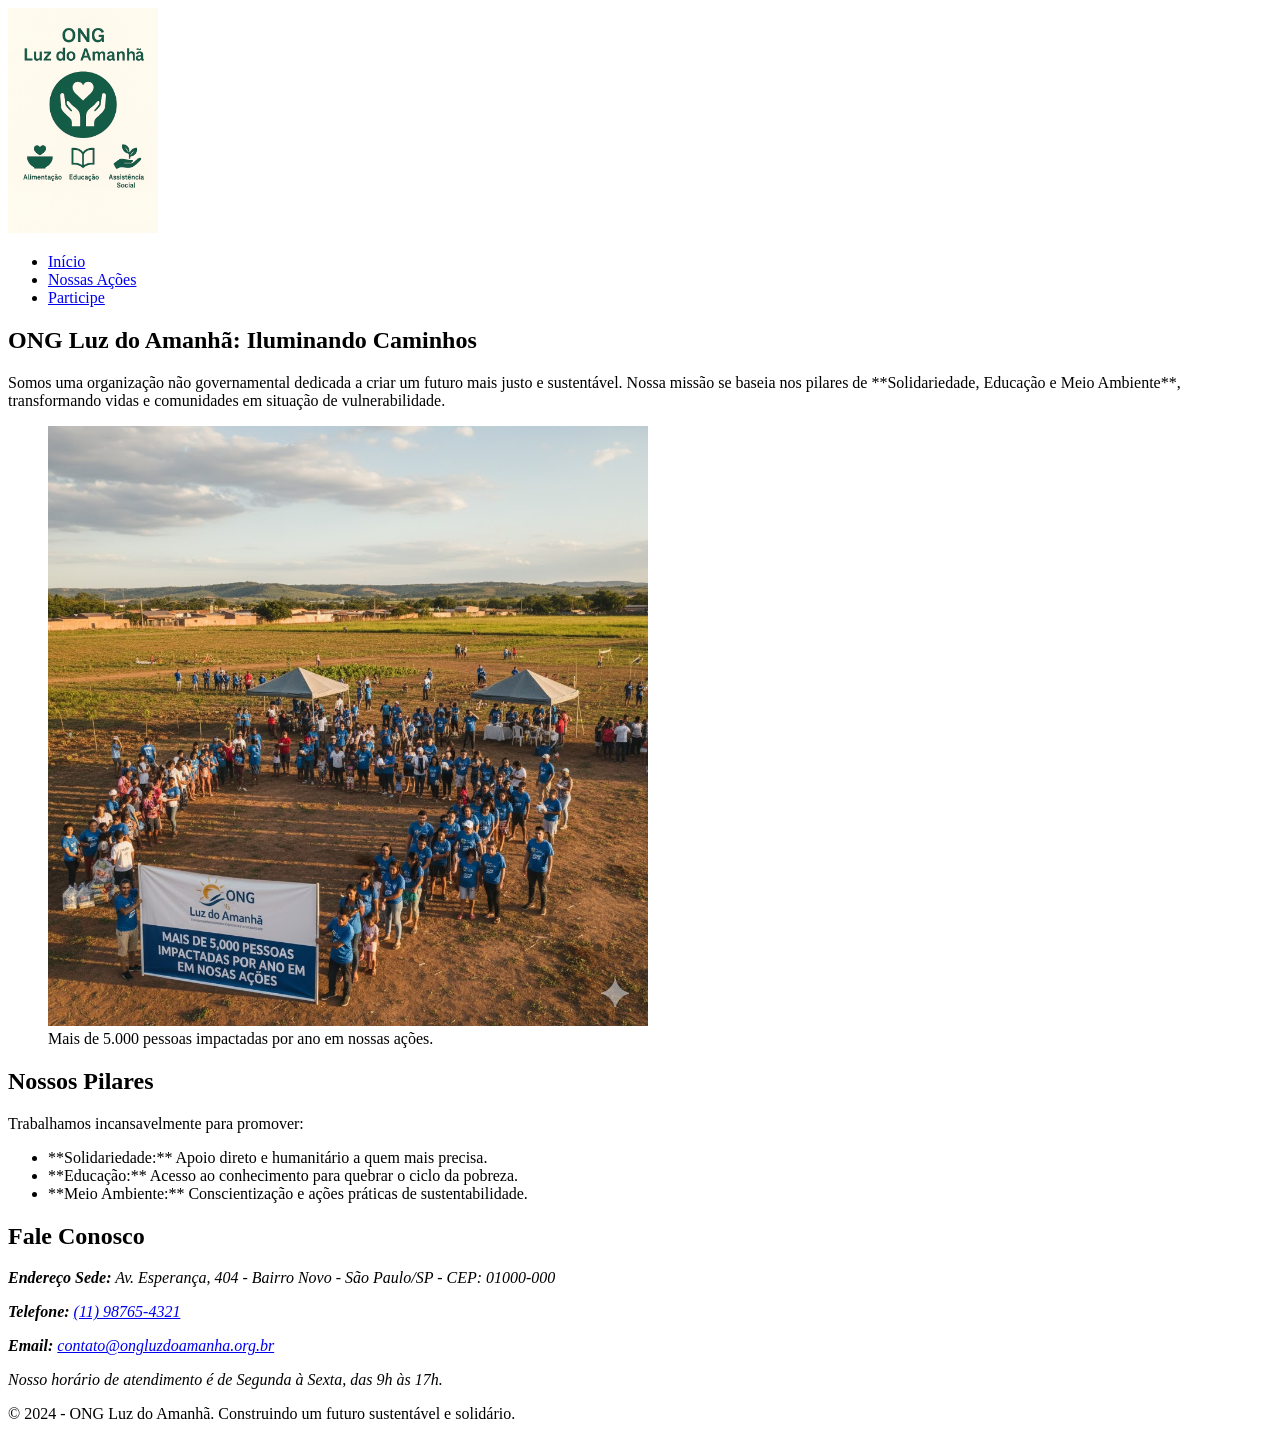
==== index.html @ 2f21a946 "Primeiro commit" ====
<!DOCTYPE html>
<html lang="pt-BR">
<head>
    <meta charset="UTF-8">
    <meta name="viewport" content="width=device-width, initial-scale=1.0">
    <title>Início - ONG Luz do Amanhã</title>
    <link rel="shortcut icon" href="assets/img/favicon-16x16.png" type="image/x-icon">
</head>
<body>
    <header>
        <img src="assets/img/logo.png" alt="Logotipo da ONG Luz do Amanhã" width="150">
        <nav>
            <ul>
                <li><a href="index.html">Início</a></li>
                <li><a href="projetos.html">Nossas Ações</a></li>
                <li><a href="cadastro.html">Participe</a></li>
            </ul>
        </nav>
    </header>

    <main>
        <section id="sobre-organizacao">
            <h1>ONG Luz do Amanhã: Iluminando Caminhos</h1>
            <p>Somos uma organização não governamental dedicada a criar um futuro mais justo e sustentável. Nossa missão se baseia nos pilares de **Solidariedade, Educação e Meio Ambiente**, transformando vidas e comunidades em situação de vulnerabilidade.</p>
            
            <figure>
                <img src="assets/img/acao-luz.jpg" alt="Foto de uma ação social da ONG em campo" width="600">
                <figcaption>Mais de 5.000 pessoas impactadas por ano em nossas ações.</figcaption>
            </figure>
            
            <h2>Nossos Pilares</h2>
            <p>Trabalhamos incansavelmente para promover:</p>
            <ul>
                <li>**Solidariedade:** Apoio direto e humanitário a quem mais precisa.</li>
                <li>**Educação:** Acesso ao conhecimento para quebrar o ciclo da pobreza.</li>
                <li>**Meio Ambiente:** Conscientização e ações práticas de sustentabilidade.</li>
            </ul>
        </section>

        <section id="contato">
            <h2>Fale Conosco</h2>
            <address>
                <p><strong>Endereço Sede:</strong> Av. Esperança, 404 - Bairro Novo - São Paulo/SP - CEP: 01000-000</p>
                <p><strong>Telefone:</strong> <a href="tel:+5511987654321">(11) 98765-4321</a></p>
                <p><strong>Email:</strong> <a href="mailto:contato@ongluzdoamanha.org.br">contato@ongluzdoamanha.org.br</a></p>
                <p><em>Nosso horário de atendimento é de Segunda à Sexta, das 9h às 17h.</em></p>
            </address>
        </section>
    </main>

    <footer>
        <p>&copy; 2024 - ONG Luz do Amanhã. Construindo um futuro sustentável e solidário.</p>
    </footer>
</body>
</html>
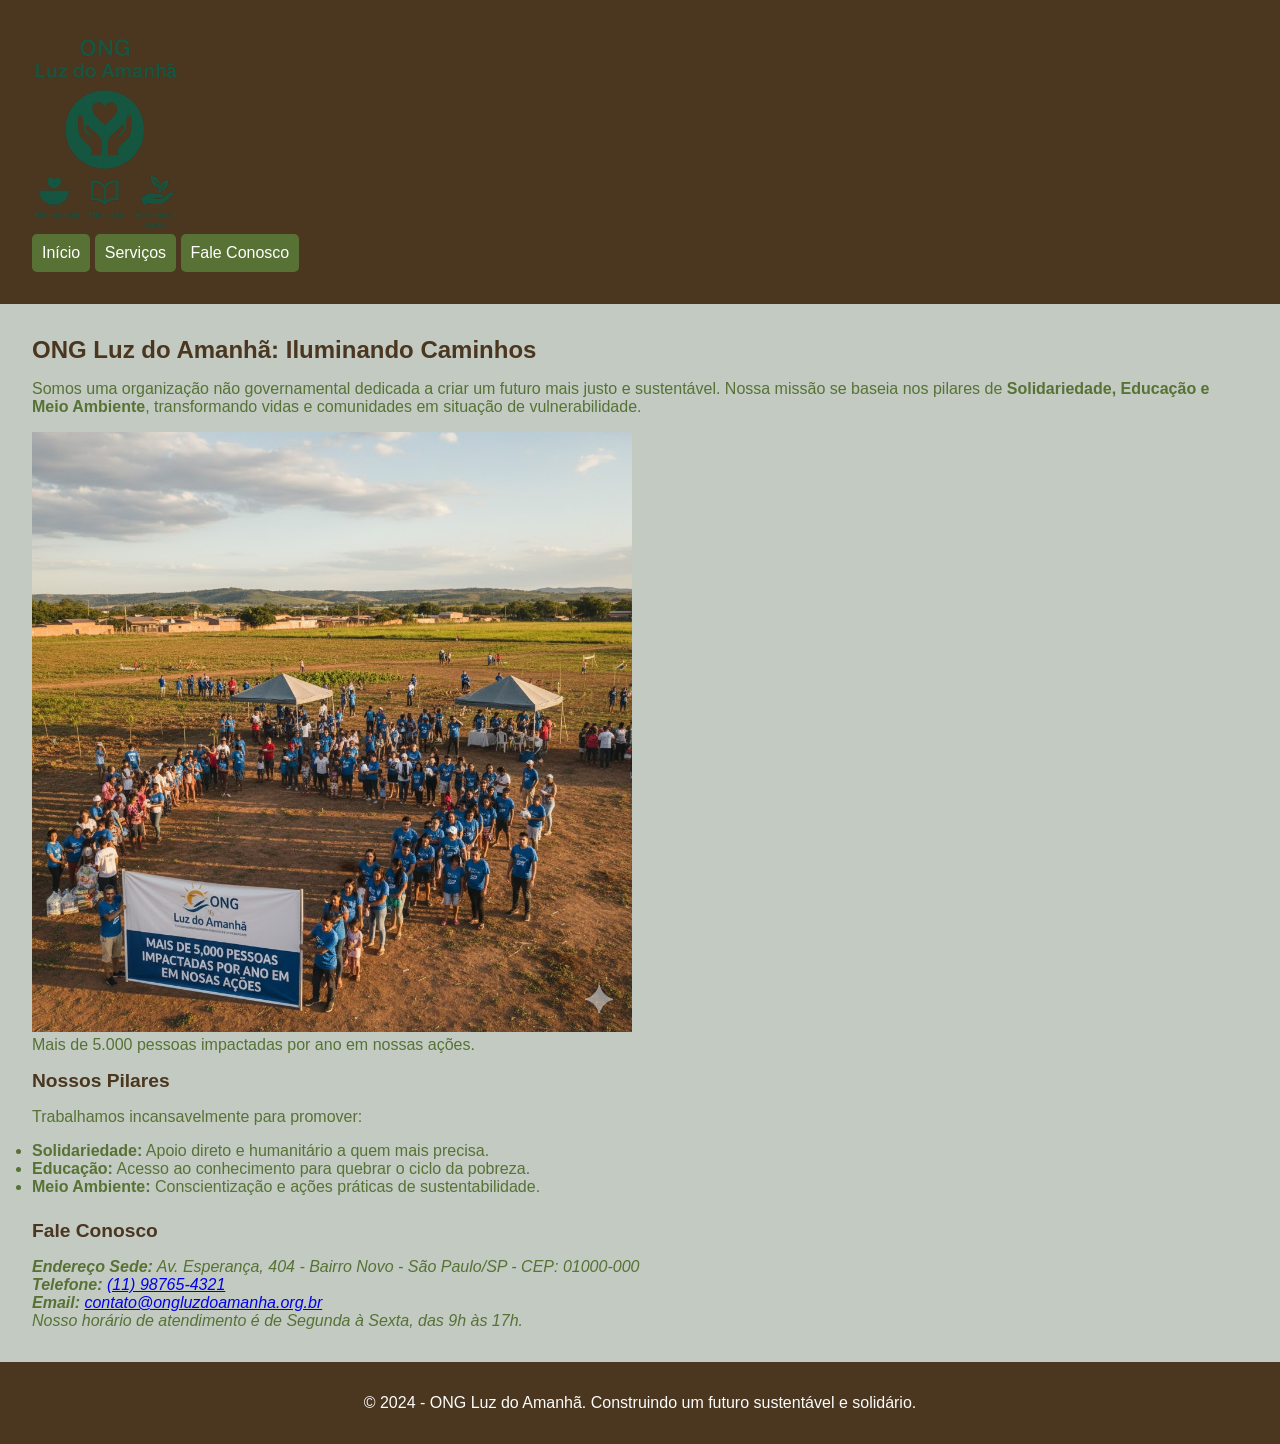
==== commit eee9a3c0: "CSS-Atividade_II" ====
--- a/index.html
+++ b/index.html
@@ -4,16 +4,27 @@
     <meta charset="UTF-8">
     <meta name="viewport" content="width=device-width, initial-scale=1.0">
     <title>Início - ONG Luz do Amanhã</title>
+    <link rel="stylesheet" href="assets/css/style.css">
+
     <link rel="shortcut icon" href="assets/img/favicon-16x16.png" type="image/x-icon">
 </head>
 <body>
     <header>
         <img src="assets/img/logo.png" alt="Logotipo da ONG Luz do Amanhã" width="150">
+        
+        
         <nav>
             <ul>
                 <li><a href="index.html">Início</a></li>
-                <li><a href="projetos.html">Nossas Ações</a></li>
-                <li><a href="cadastro.html">Participe</a></li>
+
+                <li class="dropdown"><a href="">Serviços</a>
+                    <div class="dropdown-menu">
+                     <a href="projetos.html">Nossas Ações</a>
+                     <a href="cadastro.html">Participe</a>
+                     <a href="contato.html">Fale Conosco</a>
+                    </div>
+                </li>
+                <li><a href="contato.html">Fale Conosco</a></li>
             </ul>
         </nav>
     </header>
@@ -21,7 +32,7 @@
     <main>
         <section id="sobre-organizacao">
             <h1>ONG Luz do Amanhã: Iluminando Caminhos</h1>
-            <p>Somos uma organização não governamental dedicada a criar um futuro mais justo e sustentável. Nossa missão se baseia nos pilares de **Solidariedade, Educação e Meio Ambiente**, transformando vidas e comunidades em situação de vulnerabilidade.</p>
+        <p>Somos uma organização não governamental dedicada a criar um futuro mais justo e sustentável. Nossa missão se baseia nos pilares de <strong>Solidariedade, Educação e Meio Ambiente</strong>, transformando vidas e comunidades em situação de vulnerabilidade.</p>
             
             <figure>
                 <img src="assets/img/acao-luz.jpg" alt="Foto de uma ação social da ONG em campo" width="600">
@@ -31,9 +42,9 @@
             <h2>Nossos Pilares</h2>
             <p>Trabalhamos incansavelmente para promover:</p>
             <ul>
-                <li>**Solidariedade:** Apoio direto e humanitário a quem mais precisa.</li>
-                <li>**Educação:** Acesso ao conhecimento para quebrar o ciclo da pobreza.</li>
-                <li>**Meio Ambiente:** Conscientização e ações práticas de sustentabilidade.</li>
+                <li><strong>Solidariedade:</strong> Apoio direto e humanitário a quem mais precisa.</li>
+                <li><strong>Educação:</strong> Acesso ao conhecimento para quebrar o ciclo da pobreza.</li>
+                <li><strong>Meio Ambiente:</strong> Conscientização e ações práticas de sustentabilidade.</li>
             </ul>
         </section>
 
@@ -49,7 +60,7 @@
     </main>
 
     <footer>
-        <p>&copy; 2024 - ONG Luz do Amanhã. Construindo um futuro sustentável e solidário.</p>
+        <p class="paragrafo-footer">&copy; 2024 - ONG Luz do Amanhã. Construindo um futuro sustentável e solidário.</p>
     </footer>
 </body>
 </html>
--- a/assets/css/style.css
+++ b/assets/css/style.css
@@ -0,0 +1,119 @@
+*{
+    margin: 0;
+    padding: 0;
+    box-sizing: border-box;
+}
+
+body{
+    background-color:#c2cac2;
+    color: rgb(87, 114, 52);
+    font-family: 'Franklin Gothic Medium', 'Arial Narrow', Arial, sans-serif;
+    font-weight: 400;
+}
+
+header{
+
+    padding: 2rem;
+    background-color: rgb(75, 54, 31);
+
+}   
+main{
+    padding: 2rem;
+    display: flex;
+    flex-direction: column;
+    gap: 1.5rem;
+}
+section{
+    display: flex;
+    flex-direction: column;
+    gap: 1rem;
+
+}
+
+h1{
+    color:rgb(75, 54, 31);
+}
+
+h2{
+    color:rgb(75, 54, 31);
+    font-size: 1.2rem;
+}
+
+legend{
+    color: rgb(75, 54, 31);
+    font-size: 1.5rem;
+}
+
+input[type="text"] {
+    width: 20%;
+    border: 2px solid rgb(87, 114, 52);
+    outline: none;
+    border-radius: 5px;
+
+}
+input[type="email"]{    
+    width: 20%;
+    border: 2px solid rgb(87, 114, 52);
+    outline: none;
+    border-radius: 5px;
+}
+input [type="tel"]{    
+    width: 20%;
+    border: 2px solid rgb(87, 114, 52);
+    outline: none;
+    border-radius: 5px;
+    
+}
+input [type="date"]{ 
+    width: 20%;
+    border: 2px solid rgb(87, 114, 52);
+    outline: none;
+    border-radius: 5px;}   
+button{
+    background-color: rgb(87, 114, 52);
+    border: none;
+    padding: 0.8rem;
+    color: rgb(75, 54, 31);
+    border-radius: 10px;
+    cursor: pointer;
+}
+
+footer{
+    background-color: rgb(75, 54, 31);
+    padding:  2rem;
+    text-align: center;
+}
+.paragrafo-footer{
+    color: rgb(252, 252, 252);
+}
+nav li{
+    display: inline-block;
+}
+
+nav li a{
+    display: inline-block;
+    color: white;
+    background-color: rgb(87, 114, 52);
+    border-radius: 5px;
+    text-decoration: none;
+    padding: 10px;
+}
+
+nav li a:hover {
+    background-color: red;
+}
+
+.dropdown-menu{
+    position: absolute;
+    box-shadow: black;
+    display: none;
+}
+
+.dropdown-menu a{  
+    display: block;
+    color: rgb(255, 254, 254);
+
+}
+.dropdown:hover .dropdown-menu{
+    display: block;
+}
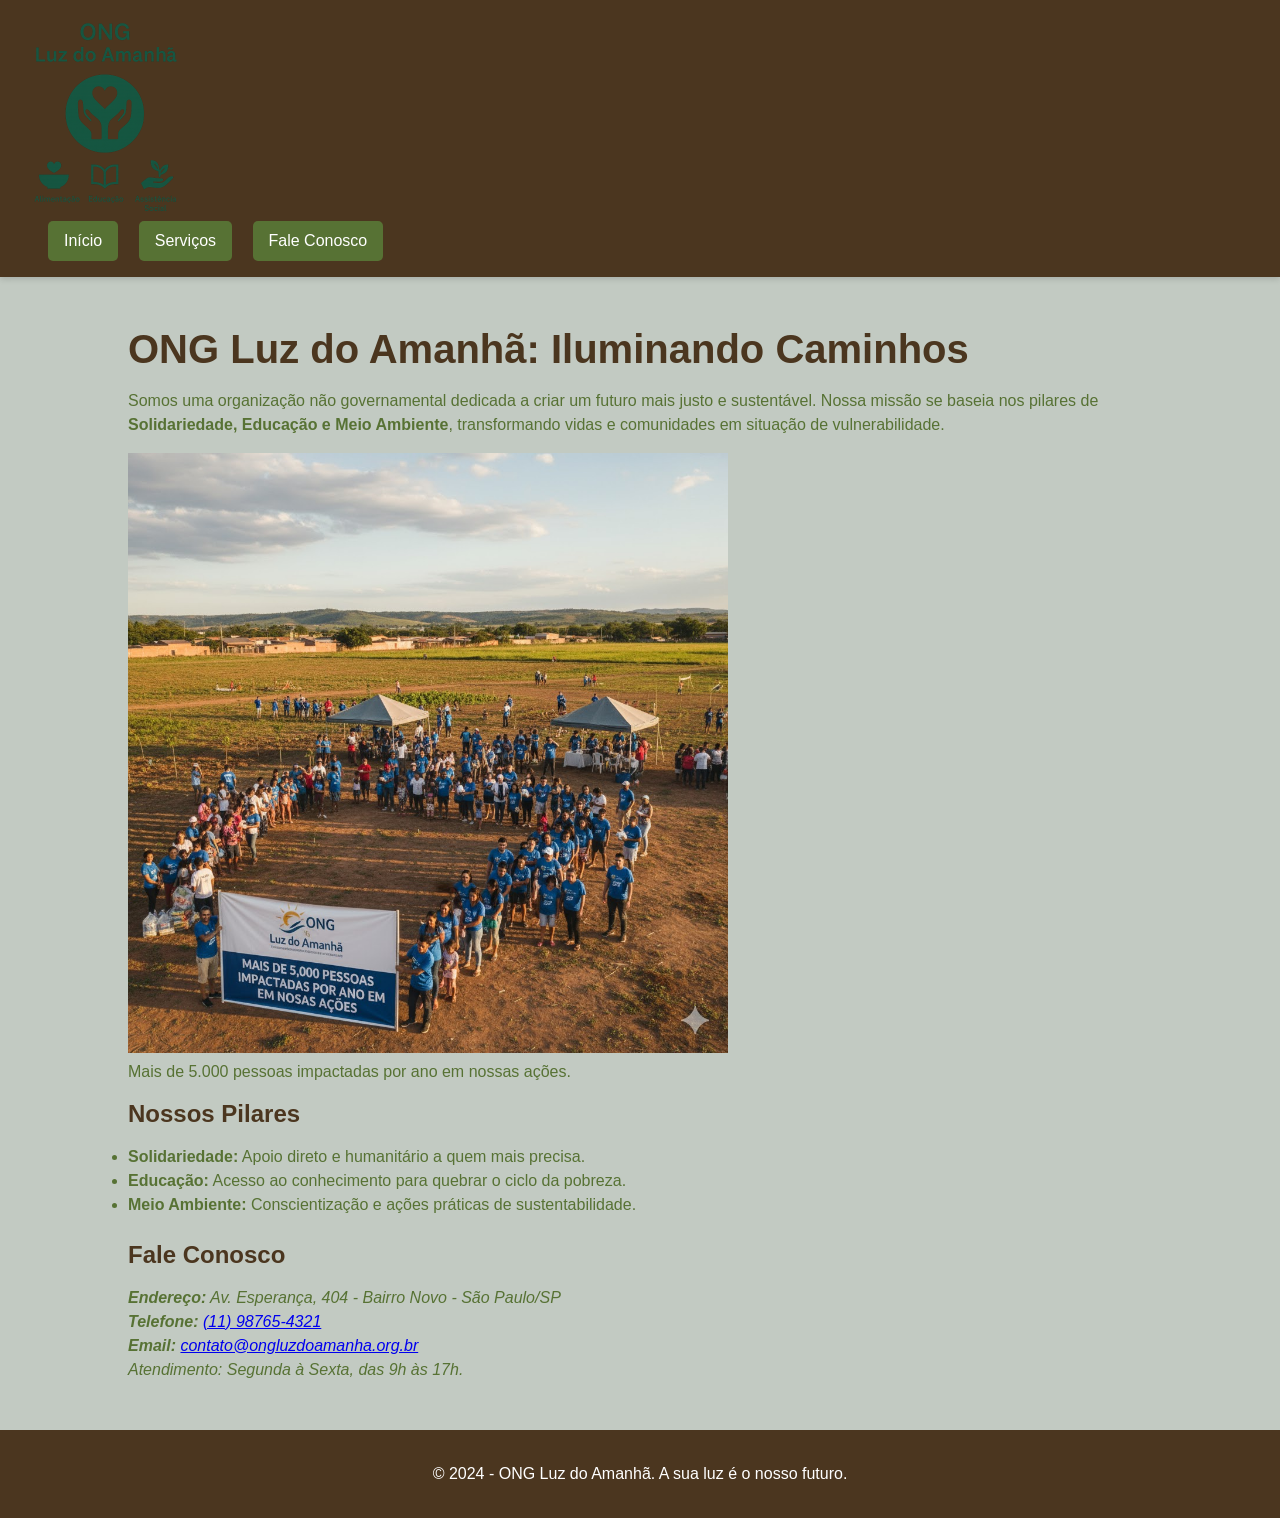
==== commit b199f39d: "Terceiro-commit" ====
--- a/index.html
+++ b/index.html
@@ -3,64 +3,37 @@
 <head>
     <meta charset="UTF-8">
     <meta name="viewport" content="width=device-width, initial-scale=1.0">
-    <title>Início - ONG Luz do Amanhã</title>
+    <title>ONG Luz do Amanhã </title>
+    <link rel="shortcut icon" href="assets/img/favicon-16x16.png" type="image/x-icon">
     <link rel="stylesheet" href="assets/css/style.css">
-
-    <link rel="shortcut icon" href="assets/img/favicon-16x16.png" type="image/x-icon">
 </head>
 <body>
     <header>
         <img src="assets/img/logo.png" alt="Logotipo da ONG Luz do Amanhã" width="150">
-        
-        
         <nav>
             <ul>
-                <li><a href="index.html">Início</a></li>
+                <li><a href="#" data-target="home">Início</a></li>
 
-                <li class="dropdown"><a href="">Serviços</a>
+                <li class="dropdown"><a href="#" data-target="projetos">Serviços</a>
                     <div class="dropdown-menu">
-                     <a href="projetos.html">Nossas Ações</a>
-                     <a href="cadastro.html">Participe</a>
-                     <a href="contato.html">Fale Conosco</a>
+                       <a href="#" data-target="projetos">Nossas Ações</a>
+                       <a href="#" data-target="cadastro">Participe</a>
+                       <a href="#" data-target="contato">Fale Conosco</a>
                     </div>
                 </li>
-                <li><a href="contato.html">Fale Conosco</a></li>
+                <li><a href="#" data-target="contato">Fale Conosco</a></li>
+                
             </ul>
         </nav>
     </header>
 
-    <main>
-        <section id="sobre-organizacao">
-            <h1>ONG Luz do Amanhã: Iluminando Caminhos</h1>
-        <p>Somos uma organização não governamental dedicada a criar um futuro mais justo e sustentável. Nossa missão se baseia nos pilares de <strong>Solidariedade, Educação e Meio Ambiente</strong>, transformando vidas e comunidades em situação de vulnerabilidade.</p>
-            
-            <figure>
-                <img src="assets/img/acao-luz.jpg" alt="Foto de uma ação social da ONG em campo" width="600">
-                <figcaption>Mais de 5.000 pessoas impactadas por ano em nossas ações.</figcaption>
-            </figure>
-            
-            <h2>Nossos Pilares</h2>
-            <p>Trabalhamos incansavelmente para promover:</p>
-            <ul>
-                <li><strong>Solidariedade:</strong> Apoio direto e humanitário a quem mais precisa.</li>
-                <li><strong>Educação:</strong> Acesso ao conhecimento para quebrar o ciclo da pobreza.</li>
-                <li><strong>Meio Ambiente:</strong> Conscientização e ações práticas de sustentabilidade.</li>
-            </ul>
-        </section>
-
-        <section id="contato">
-            <h2>Fale Conosco</h2>
-            <address>
-                <p><strong>Endereço Sede:</strong> Av. Esperança, 404 - Bairro Novo - São Paulo/SP - CEP: 01000-000</p>
-                <p><strong>Telefone:</strong> <a href="tel:+5511987654321">(11) 98765-4321</a></p>
-                <p><strong>Email:</strong> <a href="mailto:contato@ongluzdoamanha.org.br">contato@ongluzdoamanha.org.br</a></p>
-                <p><em>Nosso horário de atendimento é de Segunda à Sexta, das 9h às 17h.</em></p>
-            </address>
-        </section>
-    </main>
+    <main id="app-container">
+        </main>
 
     <footer>
-        <p class="paragrafo-footer">&copy; 2024 - ONG Luz do Amanhã. Construindo um futuro sustentável e solidário.</p>
+        <p class="paragrafo-footer">&copy; 2024 - ONG Luz do Amanhã. A sua luz é o nosso futuro.</p>
     </footer>
+
+    <script src="assets/js/main.js"></script> 
 </body>
 </html>
--- a/assets/css/style.css
+++ b/assets/css/style.css
@@ -1,119 +1,359 @@
-*{
+:root {
+    --color-primary: rgb(87, 114, 52);
+    --color-secondary: rgb(75, 54, 31);
+    --color-text-base: var(--color-primary);
+    --color-text-on-dark: #fff;
+    --color-light-neutral: #c2cac2;
+    --color-dark-neutral: #333;
+    --color-border: #ccc;
+    --color-success: #4caf50;
+    --color-error: #f44336;
+    --color-warning: #ff9800;
+    --spacing-xxs: 4px;
+    --spacing-xs: 8px;
+    --spacing-sm: 16px;
+    --spacing-md: 24px;
+    --spacing-lg: 32px;
+    --spacing-xl: 48px;
+    --spacing-xxl: 64px;
+    --font-size-base: 1rem;
+    --font-size-sm: 0.875rem;
+    --font-size-h5: 1.1rem;
+    --font-size-h4: 1.2rem;
+    --font-size-h3: 1.5rem;
+    --font-size-h2: 2rem;
+    --font-size-h1: 2.5rem;
+    --border-radius-base: 5px;
+    --transition-base: 0.3s ease;
+}
+
+* {
     margin: 0;
     padding: 0;
     box-sizing: border-box;
 }
 
-body{
-    background-color:#c2cac2;
-    color: rgb(87, 114, 52);
+body {
+    background-color: var(--color-light-neutral);
+    color: var(--color-text-base);
     font-family: 'Franklin Gothic Medium', 'Arial Narrow', Arial, sans-serif;
     font-weight: 400;
-}
-
-header{
-
-    padding: 2rem;
-    background-color: rgb(75, 54, 31);
-
-}   
-main{
-    padding: 2rem;
+    font-size: var(--font-size-base);
+    display: grid;
+    grid-template-areas: "header" "main" "footer";
+    grid-template-rows: auto 1fr auto;
+    min-height: 100vh;
+    line-height: 1.5;
+}
+
+/* HEADER */
+header {
+    grid-area: header;
+    padding: var(--spacing-sm) var(--spacing-lg);
+    background-color: var(--color-secondary);
+    box-shadow: 0 2px 6px rgba(0, 0, 0, 0.15);
+}
+
+/* MAIN */
+main {
+    grid-area: main;
+    padding: var(--spacing-lg);
     display: flex;
     flex-direction: column;
-    gap: 1.5rem;
-}
-section{
+    gap: var(--spacing-md);
+    animation: fadeIn 0.5s ease;
+}
+
+/* SECTIONS */
+section {
     display: flex;
     flex-direction: column;
-    gap: 1rem;
-
-}
-
-h1{
-    color:rgb(75, 54, 31);
-}
-
-h2{
-    color:rgb(75, 54, 31);
-    font-size: 1.2rem;
-}
-
-legend{
-    color: rgb(75, 54, 31);
-    font-size: 1.5rem;
-}
-
-input[type="text"] {
-    width: 20%;
-    border: 2px solid rgb(87, 114, 52);
-    outline: none;
-    border-radius: 5px;
-
-}
-input[type="email"]{    
-    width: 20%;
-    border: 2px solid rgb(87, 114, 52);
-    outline: none;
-    border-radius: 5px;
-}
-input [type="tel"]{    
-    width: 20%;
-    border: 2px solid rgb(87, 114, 52);
-    outline: none;
-    border-radius: 5px;
-    
-}
-input [type="date"]{ 
-    width: 20%;
-    border: 2px solid rgb(87, 114, 52);
-    outline: none;
-    border-radius: 5px;}   
-button{
-    background-color: rgb(87, 114, 52);
+    gap: var(--spacing-sm);
+}
+
+/* TITLES */
+h1, h2, legend {
+    color: var(--color-secondary);
+    line-height: 1.2;
+}
+h1 { font-size: var(--font-size-h1); font-weight: bold; }
+h2 { font-size: var(--font-size-h3); }
+legend { font-size: var(--font-size-h4); font-weight: 600; }
+
+/* FOOTER */
+footer {
+    grid-area: footer;
+    background-color: var(--color-secondary);
+    padding: var(--spacing-lg);
+    text-align: center;
+}
+.paragrafo-footer {
+    color: var(--color-text-on-dark);
+}
+
+/* GRID SYSTEM */
+.grid-container {
+    display: grid;
+    grid-template-columns: repeat(12, 1fr);
+    gap: var(--spacing-md);
+    width: 100%;
+}
+.col-1 { grid-column: span 1; }
+.col-2 { grid-column: span 2; }
+.col-3 { grid-column: span 3; }
+.col-4 { grid-column: span 4; }
+.col-5 { grid-column: span 5; }
+.col-6 { grid-column: span 6; }
+.col-7 { grid-column: span 7; }
+.col-8 { grid-column: span 8; }
+.col-9 { grid-column: span 9; }
+.col-10 { grid-column: span 10; }
+.col-11 { grid-column: span 11; }
+.col-12 { grid-column: span 12; }
+
+/* BUTTONS */
+button {
+    background-color: var(--color-primary);
     border: none;
-    padding: 0.8rem;
-    color: rgb(75, 54, 31);
-    border-radius: 10px;
+    padding: var(--spacing-sm) var(--spacing-md);
+    color: var(--color-text-on-dark);
+    border-radius: var(--border-radius-base);
     cursor: pointer;
-}
-
-footer{
-    background-color: rgb(75, 54, 31);
-    padding:  2rem;
-    text-align: center;
-}
-.paragrafo-footer{
-    color: rgb(252, 252, 252);
-}
-nav li{
+    transition: background-color var(--transition-base), transform 0.1s;
+    font-size: var(--font-size-base);
+}
+button:hover {
+    background-color: rgba(87, 114, 52, 0.85);
+}
+button:focus {
+    outline: 2px solid var(--color-secondary);
+    outline-offset: 2px;
+}
+button:active {
+    transform: scale(0.98);
+}
+button:disabled {
+    opacity: 0.6;
+    cursor: not-allowed;
+    background-color: var(--color-dark-neutral);
+}
+
+/* INPUTS */
+input[type="text"],
+input[type="email"],
+input[type="tel"],
+input[type="date"] {
+    width: 100%;
+    padding: var(--spacing-xs);
+    border: 1px solid var(--color-border);
+    border-radius: var(--border-radius-base);
+    transition: border-color var(--transition-base), box-shadow var(--transition-base);
+}
+input:focus {
+    border-color: var(--color-primary);
+    box-shadow: 0 0 0 1px var(--color-primary);
+}
+input:invalid:not(:focus):not(:placeholder-shown) {
+    border-color: var(--color-error);
+    box-shadow: 0 0 0 1px var(--color-error);
+}
+
+/* CARDS */
+.card {
+    background-color: #fff;
+    border-radius: var(--border-radius-base);
+    box-shadow: 0 2px 6px rgba(0, 0, 0, 0.15);
+    padding: var(--spacing-md);
+    display: flex;
+    flex-direction: column;
+    gap: var(--spacing-sm);
+    height: 100%;
+    transition: transform 0.2s ease, box-shadow 0.2s ease;
+}
+.card:hover {
+    transform: translateY(-3px);
+    box-shadow: 0 4px 10px rgba(0, 0, 0, 0.2);
+}
+
+/* BADGES */
+.badge {
     display: inline-block;
-}
-
-nav li a{
+    padding: var(--spacing-xxs) var(--spacing-xs);
+    border-radius: 50em;
+    font-size: var(--font-size-sm);
+    font-weight: bold;
+    text-transform: uppercase;
+    background-color: var(--color-dark-neutral);
+    color: var(--color-text-on-dark);
+}
+
+/* ALERTS */
+.alert {
+    padding: var(--spacing-sm);
+    border-radius: var(--border-radius-base);
+    border: 1px solid transparent;
+    font-size: var(--font-size-base);
+}
+.alert.success {
+    background-color: rgba(76, 175, 80, 0.1);
+    color: rgba(76, 175, 80, 0.8);
+    border-color: var(--color-success);
+}
+.alert.error {
+    background-color: rgba(244, 67, 54, 0.1);
+    color: rgba(244, 67, 54, 0.8);
+    border-color: var(--color-error);
+}
+
+/* MENU */
+.menu-desktop { display: block; }
+.menu-mobile-toggle { display: none; }
+
+nav ul {
+    list-style: none;
+    padding: 0;
+    margin: 0;
+}
+nav li {
     display: inline-block;
-    color: white;
-    background-color: rgb(87, 114, 52);
-    border-radius: 5px;
+    position: relative;
+    margin-left: var(--spacing-sm);
+}
+nav li a {
+    display: inline-block;
+    color: var(--color-text-on-dark);
+    background-color: var(--color-primary);
+    border-radius: var(--border-radius-base);
     text-decoration: none;
-    padding: 10px;
-}
-
+    padding: var(--spacing-xs) var(--spacing-sm);
+    transition: background-color var(--transition-base);
+}
 nav li a:hover {
-    background-color: red;
-}
-
-.dropdown-menu{
+    background-color: var(--color-error);
+}
+
+/* DROPDOWN */
+.dropdown-menu {
     position: absolute;
-    box-shadow: black;
+    top: 100%;
+    left: 0;
+    z-index: 10;
+    box-shadow: 0 4px 6px rgba(0, 0, 0, 0.2);
+    background-color: var(--color-secondary);
     display: none;
-}
-
-.dropdown-menu a{  
+    min-width: 180px;
+    border-radius: 0 0 var(--border-radius-base) var(--border-radius-base);
+    overflow: hidden;
+    animation: fadeIn 0.2s ease;
+}
+.dropdown-menu a {
     display: block;
-    color: rgb(255, 254, 254);
-
-}
-.dropdown:hover .dropdown-menu{
+    color: var(--color-text-on-dark);
+    padding: var(--spacing-xs) var(--spacing-sm);
+}
+.dropdown-menu a:hover {
+    background-color: rgba(255, 255, 255, 0.1);
+}
+.dropdown:hover .dropdown-menu {
     display: block;
 }
+
+/* MODAL */
+.modal {
+    position: fixed;
+    top: 0; left: 0;
+    width: 100%; height: 100%;
+    display: none;
+    justify-content: center;
+    align-items: center;
+    background-color: rgba(0,0,0,0.4);
+    z-index: 999;
+}
+.modal.active { display: flex; }
+.modal-content {
+    background: #fff;
+    border-radius: var(--border-radius-base);
+    padding: var(--spacing-lg);
+    max-width: 400px;
+    box-shadow: 0 4px 8px rgba(0,0,0,0.2);
+    animation: slideUp 0.3s ease;
+}
+
+/* TOAST */
+.toast {
+    position: fixed;
+    bottom: var(--spacing-md);
+    right: var(--spacing-md);
+    background-color: var(--color-secondary);
+    color: var(--color-text-on-dark);
+    padding: var(--spacing-sm) var(--spacing-md);
+    border-radius: var(--border-radius-base);
+    box-shadow: 0 4px 6px rgba(0,0,0,0.2);
+    opacity: 0;
+    transform: translateY(20px);
+    transition: opacity var(--transition-base), transform var(--transition-base);
+}
+.toast.show {
+    opacity: 1;
+    transform: translateY(0);
+}
+
+/* ERRO DE VALIDAÇÃO */
+.error-message {
+    color: var(--color-error);
+    font-size: var(--font-size-sm);
+    margin-top: var(--spacing-xxs);
+    padding: var(--spacing-xxs) 0;
+    display: block;
+}
+input.is-invalid, select.is-invalid {
+    border-color: var(--color-error) !important;
+    box-shadow: 0 0 0 1px var(--color-error);
+}
+
+/* RESPONSIVIDADE */
+@media (max-width: 767px) {
+    .menu-desktop { display: none; }
+    header {
+        display: flex;
+        justify-content: space-between;
+        align-items: center;
+    }
+    .menu-mobile-toggle {
+        display: block;
+        padding: var(--spacing-xs);
+        background-color: var(--color-primary);
+        color: var(--color-text-on-dark);
+        border-radius: var(--border-radius-base);
+    }
+    .grid-container {
+        gap: var(--spacing-sm);
+    }
+    .grid-container [class*="col-"] {
+        grid-column: span 12;
+    }
+}
+@media (min-width: 576px) {
+    .grid-container [class*="col-"] { grid-column: span 6; }
+}
+@media (min-width: 768px) {
+    .menu-desktop { display: block; }
+    .menu-mobile-toggle { display: none; }
+    .grid-container [class*="col-"] { grid-column: span 4; }
+}
+@media (min-width: 992px) {
+    .grid-container [class*="col-"] { grid-column: span auto; }
+}
+@media (min-width: 1200px) {
+    main { padding: var(--spacing-xl) 10%; }
+}
+
+/* ANIMAÇÕES */
+@keyframes fadeIn {
+    from { opacity: 0; transform: translateY(10px); }
+    to { opacity: 1; transform: translateY(0); }
+}
+@keyframes slideUp {
+    from { opacity: 0; transform: translateY(40px); }
+    to { opacity: 1; transform: translateY(0); }
+}
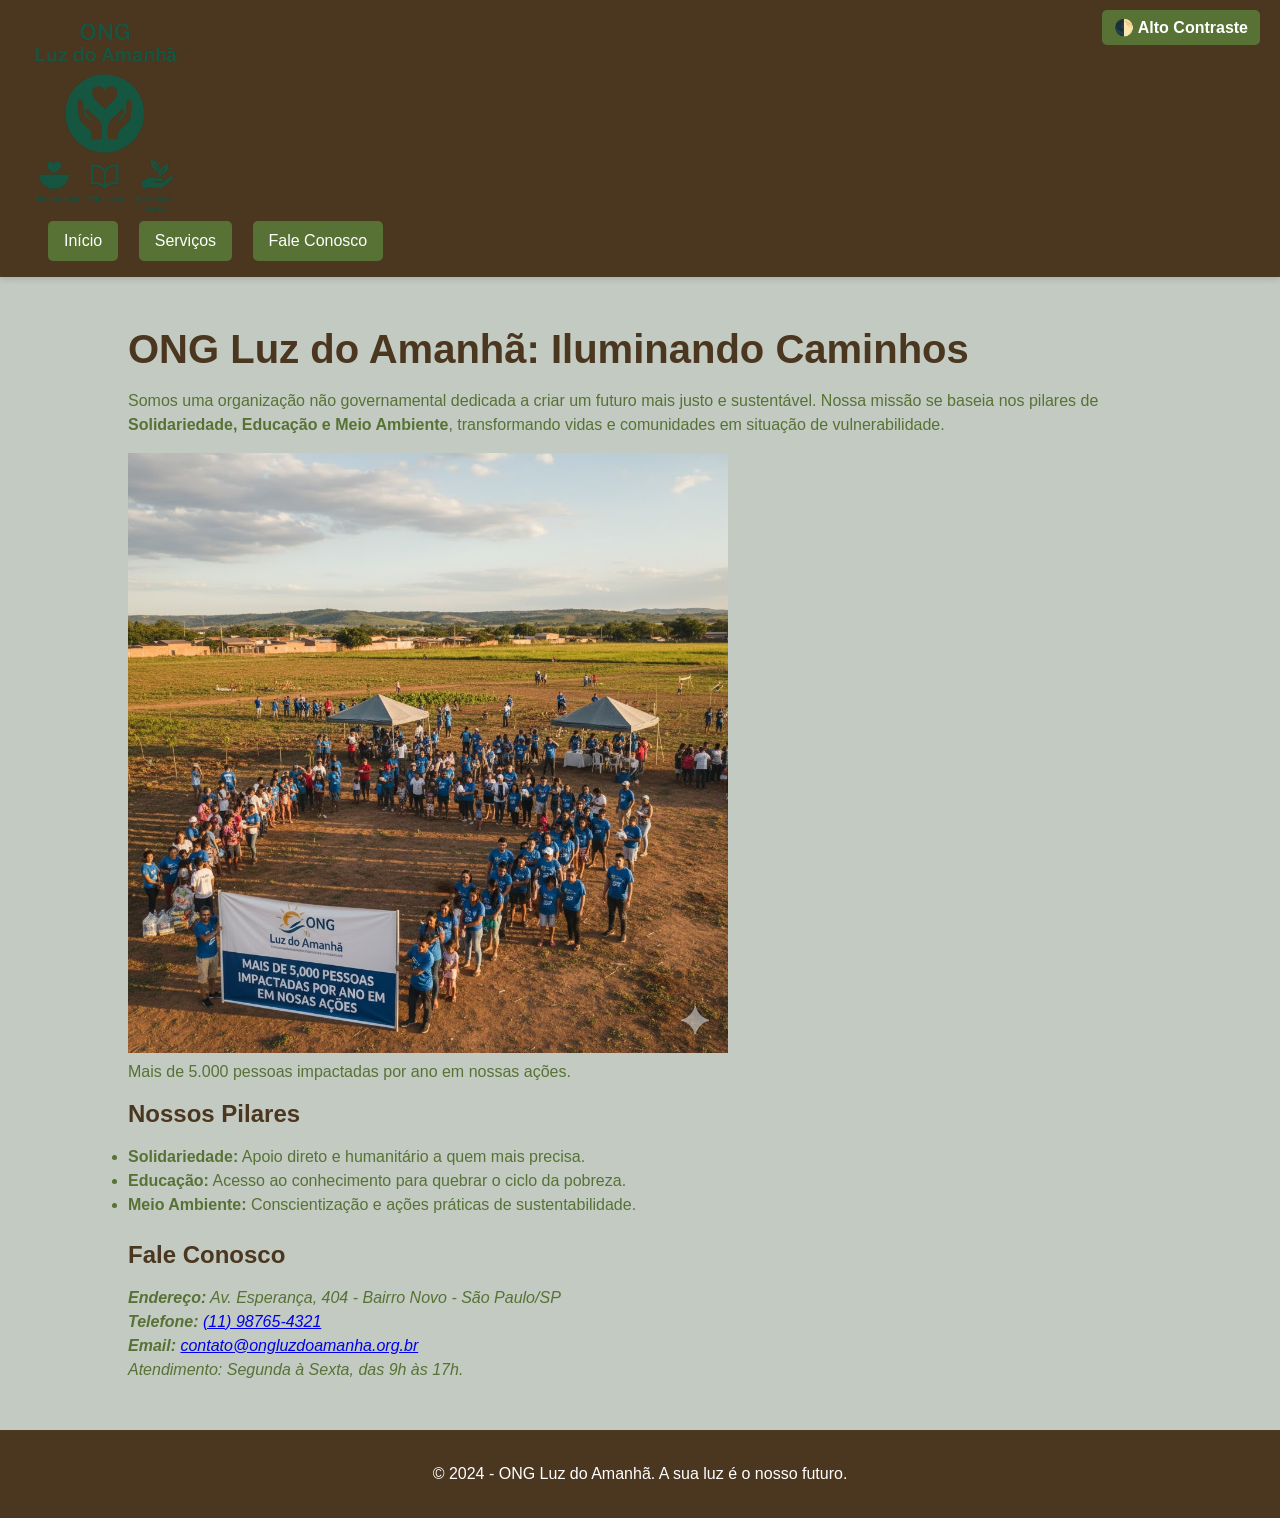
==== commit 433465f1: "Entrega-final" ====
--- a/index.html
+++ b/index.html
@@ -9,6 +9,9 @@
 </head>
 <body>
     <header>
+        <button id="toggle-contrast" aria-label="Ativar ou desativar modo de alto contraste">
+    🌓 Alto Contraste
+        </button>
         <img src="assets/img/logo.png" alt="Logotipo da ONG Luz do Amanhã" width="150">
         <nav>
             <ul>
@@ -16,9 +19,9 @@
 
                 <li class="dropdown"><a href="#" data-target="projetos">Serviços</a>
                     <div class="dropdown-menu">
-                       <a href="#" data-target="projetos">Nossas Ações</a>
-                       <a href="#" data-target="cadastro">Participe</a>
-                       <a href="#" data-target="contato">Fale Conosco</a>
+                        <a href="#" data-target="home" aria-expanded="true">Home</a>
+                        <a href="#" data-target="projetos" aria-expanded="false">Projetos</a>
+                        <a href="#" data-target="contato" aria-expanded="false">Contato</a>
                     </div>
                 </li>
                 <li><a href="#" data-target="contato">Fale Conosco</a></li>
--- a/assets/css/style.css
+++ b/assets/css/style.css
@@ -1,359 +1 @@
-:root {
-    --color-primary: rgb(87, 114, 52);
-    --color-secondary: rgb(75, 54, 31);
-    --color-text-base: var(--color-primary);
-    --color-text-on-dark: #fff;
-    --color-light-neutral: #c2cac2;
-    --color-dark-neutral: #333;
-    --color-border: #ccc;
-    --color-success: #4caf50;
-    --color-error: #f44336;
-    --color-warning: #ff9800;
-    --spacing-xxs: 4px;
-    --spacing-xs: 8px;
-    --spacing-sm: 16px;
-    --spacing-md: 24px;
-    --spacing-lg: 32px;
-    --spacing-xl: 48px;
-    --spacing-xxl: 64px;
-    --font-size-base: 1rem;
-    --font-size-sm: 0.875rem;
-    --font-size-h5: 1.1rem;
-    --font-size-h4: 1.2rem;
-    --font-size-h3: 1.5rem;
-    --font-size-h2: 2rem;
-    --font-size-h1: 2.5rem;
-    --border-radius-base: 5px;
-    --transition-base: 0.3s ease;
-}
-
-* {
-    margin: 0;
-    padding: 0;
-    box-sizing: border-box;
-}
-
-body {
-    background-color: var(--color-light-neutral);
-    color: var(--color-text-base);
-    font-family: 'Franklin Gothic Medium', 'Arial Narrow', Arial, sans-serif;
-    font-weight: 400;
-    font-size: var(--font-size-base);
-    display: grid;
-    grid-template-areas: "header" "main" "footer";
-    grid-template-rows: auto 1fr auto;
-    min-height: 100vh;
-    line-height: 1.5;
-}
-
-/* HEADER */
-header {
-    grid-area: header;
-    padding: var(--spacing-sm) var(--spacing-lg);
-    background-color: var(--color-secondary);
-    box-shadow: 0 2px 6px rgba(0, 0, 0, 0.15);
-}
-
-/* MAIN */
-main {
-    grid-area: main;
-    padding: var(--spacing-lg);
-    display: flex;
-    flex-direction: column;
-    gap: var(--spacing-md);
-    animation: fadeIn 0.5s ease;
-}
-
-/* SECTIONS */
-section {
-    display: flex;
-    flex-direction: column;
-    gap: var(--spacing-sm);
-}
-
-/* TITLES */
-h1, h2, legend {
-    color: var(--color-secondary);
-    line-height: 1.2;
-}
-h1 { font-size: var(--font-size-h1); font-weight: bold; }
-h2 { font-size: var(--font-size-h3); }
-legend { font-size: var(--font-size-h4); font-weight: 600; }
-
-/* FOOTER */
-footer {
-    grid-area: footer;
-    background-color: var(--color-secondary);
-    padding: var(--spacing-lg);
-    text-align: center;
-}
-.paragrafo-footer {
-    color: var(--color-text-on-dark);
-}
-
-/* GRID SYSTEM */
-.grid-container {
-    display: grid;
-    grid-template-columns: repeat(12, 1fr);
-    gap: var(--spacing-md);
-    width: 100%;
-}
-.col-1 { grid-column: span 1; }
-.col-2 { grid-column: span 2; }
-.col-3 { grid-column: span 3; }
-.col-4 { grid-column: span 4; }
-.col-5 { grid-column: span 5; }
-.col-6 { grid-column: span 6; }
-.col-7 { grid-column: span 7; }
-.col-8 { grid-column: span 8; }
-.col-9 { grid-column: span 9; }
-.col-10 { grid-column: span 10; }
-.col-11 { grid-column: span 11; }
-.col-12 { grid-column: span 12; }
-
-/* BUTTONS */
-button {
-    background-color: var(--color-primary);
-    border: none;
-    padding: var(--spacing-sm) var(--spacing-md);
-    color: var(--color-text-on-dark);
-    border-radius: var(--border-radius-base);
-    cursor: pointer;
-    transition: background-color var(--transition-base), transform 0.1s;
-    font-size: var(--font-size-base);
-}
-button:hover {
-    background-color: rgba(87, 114, 52, 0.85);
-}
-button:focus {
-    outline: 2px solid var(--color-secondary);
-    outline-offset: 2px;
-}
-button:active {
-    transform: scale(0.98);
-}
-button:disabled {
-    opacity: 0.6;
-    cursor: not-allowed;
-    background-color: var(--color-dark-neutral);
-}
-
-/* INPUTS */
-input[type="text"],
-input[type="email"],
-input[type="tel"],
-input[type="date"] {
-    width: 100%;
-    padding: var(--spacing-xs);
-    border: 1px solid var(--color-border);
-    border-radius: var(--border-radius-base);
-    transition: border-color var(--transition-base), box-shadow var(--transition-base);
-}
-input:focus {
-    border-color: var(--color-primary);
-    box-shadow: 0 0 0 1px var(--color-primary);
-}
-input:invalid:not(:focus):not(:placeholder-shown) {
-    border-color: var(--color-error);
-    box-shadow: 0 0 0 1px var(--color-error);
-}
-
-/* CARDS */
-.card {
-    background-color: #fff;
-    border-radius: var(--border-radius-base);
-    box-shadow: 0 2px 6px rgba(0, 0, 0, 0.15);
-    padding: var(--spacing-md);
-    display: flex;
-    flex-direction: column;
-    gap: var(--spacing-sm);
-    height: 100%;
-    transition: transform 0.2s ease, box-shadow 0.2s ease;
-}
-.card:hover {
-    transform: translateY(-3px);
-    box-shadow: 0 4px 10px rgba(0, 0, 0, 0.2);
-}
-
-/* BADGES */
-.badge {
-    display: inline-block;
-    padding: var(--spacing-xxs) var(--spacing-xs);
-    border-radius: 50em;
-    font-size: var(--font-size-sm);
-    font-weight: bold;
-    text-transform: uppercase;
-    background-color: var(--color-dark-neutral);
-    color: var(--color-text-on-dark);
-}
-
-/* ALERTS */
-.alert {
-    padding: var(--spacing-sm);
-    border-radius: var(--border-radius-base);
-    border: 1px solid transparent;
-    font-size: var(--font-size-base);
-}
-.alert.success {
-    background-color: rgba(76, 175, 80, 0.1);
-    color: rgba(76, 175, 80, 0.8);
-    border-color: var(--color-success);
-}
-.alert.error {
-    background-color: rgba(244, 67, 54, 0.1);
-    color: rgba(244, 67, 54, 0.8);
-    border-color: var(--color-error);
-}
-
-/* MENU */
-.menu-desktop { display: block; }
-.menu-mobile-toggle { display: none; }
-
-nav ul {
-    list-style: none;
-    padding: 0;
-    margin: 0;
-}
-nav li {
-    display: inline-block;
-    position: relative;
-    margin-left: var(--spacing-sm);
-}
-nav li a {
-    display: inline-block;
-    color: var(--color-text-on-dark);
-    background-color: var(--color-primary);
-    border-radius: var(--border-radius-base);
-    text-decoration: none;
-    padding: var(--spacing-xs) var(--spacing-sm);
-    transition: background-color var(--transition-base);
-}
-nav li a:hover {
-    background-color: var(--color-error);
-}
-
-/* DROPDOWN */
-.dropdown-menu {
-    position: absolute;
-    top: 100%;
-    left: 0;
-    z-index: 10;
-    box-shadow: 0 4px 6px rgba(0, 0, 0, 0.2);
-    background-color: var(--color-secondary);
-    display: none;
-    min-width: 180px;
-    border-radius: 0 0 var(--border-radius-base) var(--border-radius-base);
-    overflow: hidden;
-    animation: fadeIn 0.2s ease;
-}
-.dropdown-menu a {
-    display: block;
-    color: var(--color-text-on-dark);
-    padding: var(--spacing-xs) var(--spacing-sm);
-}
-.dropdown-menu a:hover {
-    background-color: rgba(255, 255, 255, 0.1);
-}
-.dropdown:hover .dropdown-menu {
-    display: block;
-}
-
-/* MODAL */
-.modal {
-    position: fixed;
-    top: 0; left: 0;
-    width: 100%; height: 100%;
-    display: none;
-    justify-content: center;
-    align-items: center;
-    background-color: rgba(0,0,0,0.4);
-    z-index: 999;
-}
-.modal.active { display: flex; }
-.modal-content {
-    background: #fff;
-    border-radius: var(--border-radius-base);
-    padding: var(--spacing-lg);
-    max-width: 400px;
-    box-shadow: 0 4px 8px rgba(0,0,0,0.2);
-    animation: slideUp 0.3s ease;
-}
-
-/* TOAST */
-.toast {
-    position: fixed;
-    bottom: var(--spacing-md);
-    right: var(--spacing-md);
-    background-color: var(--color-secondary);
-    color: var(--color-text-on-dark);
-    padding: var(--spacing-sm) var(--spacing-md);
-    border-radius: var(--border-radius-base);
-    box-shadow: 0 4px 6px rgba(0,0,0,0.2);
-    opacity: 0;
-    transform: translateY(20px);
-    transition: opacity var(--transition-base), transform var(--transition-base);
-}
-.toast.show {
-    opacity: 1;
-    transform: translateY(0);
-}
-
-/* ERRO DE VALIDAÇÃO */
-.error-message {
-    color: var(--color-error);
-    font-size: var(--font-size-sm);
-    margin-top: var(--spacing-xxs);
-    padding: var(--spacing-xxs) 0;
-    display: block;
-}
-input.is-invalid, select.is-invalid {
-    border-color: var(--color-error) !important;
-    box-shadow: 0 0 0 1px var(--color-error);
-}
-
-/* RESPONSIVIDADE */
-@media (max-width: 767px) {
-    .menu-desktop { display: none; }
-    header {
-        display: flex;
-        justify-content: space-between;
-        align-items: center;
-    }
-    .menu-mobile-toggle {
-        display: block;
-        padding: var(--spacing-xs);
-        background-color: var(--color-primary);
-        color: var(--color-text-on-dark);
-        border-radius: var(--border-radius-base);
-    }
-    .grid-container {
-        gap: var(--spacing-sm);
-    }
-    .grid-container [class*="col-"] {
-        grid-column: span 12;
-    }
-}
-@media (min-width: 576px) {
-    .grid-container [class*="col-"] { grid-column: span 6; }
-}
-@media (min-width: 768px) {
-    .menu-desktop { display: block; }
-    .menu-mobile-toggle { display: none; }
-    .grid-container [class*="col-"] { grid-column: span 4; }
-}
-@media (min-width: 992px) {
-    .grid-container [class*="col-"] { grid-column: span auto; }
-}
-@media (min-width: 1200px) {
-    main { padding: var(--spacing-xl) 10%; }
-}
-
-/* ANIMAÇÕES */
-@keyframes fadeIn {
-    from { opacity: 0; transform: translateY(10px); }
-    to { opacity: 1; transform: translateY(0); }
-}
-@keyframes slideUp {
-    from { opacity: 0; transform: translateY(40px); }
-    to { opacity: 1; transform: translateY(0); }
-}
+:root{--color-primary:rgb(87,114,52);--color-secondary:rgb(75,54,31);--color-text-base:var(--color-primary);--color-text-on-dark:#fff;--color-light-neutral:#c2cac2;--color-dark-neutral:#333;--color-border:#ccc;--color-success:#4caf50;--color-error:#f44336;--color-warning:#ff9800;--spacing-xxs:4px;--spacing-xs:8px;--spacing-sm:16px;--spacing-md:24px;--spacing-lg:32px;--spacing-xl:48px;--spacing-xxl:64px;--font-size-base:1rem;--font-size-sm:.875rem;--font-size-h5:1.1rem;--font-size-h4:1.2rem;--font-size-h3:1.5rem;--font-size-h2:2rem;--font-size-h1:2.5rem;--border-radius-base:5px;--transition-base:.3s ease}*{margin:0;padding:0;box-sizing:border-box}body{background-color:var(--color-light-neutral);color:var(--color-text-base);font-family:'Franklin Gothic Medium','Arial Narrow',Arial,sans-serif;font-weight:400;font-size:var(--font-size-base);display:grid;grid-template-areas:"header" "main" "footer";grid-template-rows:auto 1fr auto;min-height:100vh;line-height:1.5}header{grid-area:header;padding:var(--spacing-sm) var(--spacing-lg);background-color:var(--color-secondary);box-shadow:0 2px 6px rgba(0,0,0,.15);position:relative}main{grid-area:main;padding:var(--spacing-lg);display:flex;flex-direction:column;gap:var(--spacing-md);animation:fadeIn .5s ease}section{display:flex;flex-direction:column;gap:var(--spacing-sm)}h1,h2,legend{color:var(--color-secondary);line-height:1.2}h1{font-size:var(--font-size-h1);font-weight:bold}h2{font-size:var(--font-size-h3)}legend{font-size:var(--font-size-h4);font-weight:600}footer{grid-area:footer;background-color:var(--color-secondary);padding:var(--spacing-lg);text-align:center}.paragrafo-footer{color:var(--color-text-on-dark)}.grid-container{display:grid;grid-template-columns:repeat(12,1fr);gap:var(--spacing-md);width:100%}.col-1{grid-column:span 1}.col-2{grid-column:span 2}.col-3{grid-column:span 3}.col-4{grid-column:span 4}.col-5{grid-column:span 5}.col-6{grid-column:span 6}.col-7{grid-column:span 7}.col-8{grid-column:span 8}.col-9{grid-column:span 9}.col-10{grid-column:span 10}.col-11{grid-column:span 11}.col-12{grid-column:span 12}button{background-color:var(--color-primary);border:none;padding:var(--spacing-sm) var(--spacing-md);color:var(--color-text-on-dark);border-radius:var(--border-radius-base);cursor:pointer;transition:background-color var(--transition-base),transform .1s;font-size:var(--font-size-base)}button:hover{background-color:rgba(87,114,52,.85)}button:focus{outline:2px solid var(--color-secondary);outline-offset:2px}button:active{transform:scale(.98)}button:disabled{opacity:.6;cursor:not-allowed;background-color:var(--color-dark-neutral)}input[type=text],input[type=email],input[type=tel],input[type=date]{width:100%;padding:var(--spacing-xs);border:1px solid var(--color-border);border-radius:var(--border-radius-base);transition:border-color var(--transition-base),box-shadow var(--transition-base)}input:focus{border-color:var(--color-primary);box-shadow:0 0 0 1px var(--color-primary)}input:invalid:not(:focus):not(:placeholder-shown){border-color:var(--color-error);box-shadow:0 0 0 1px var(--color-error)}.card{background-color:#fff;border-radius:var(--border-radius-base);box-shadow:0 2px 6px rgba(0,0,0,.15);padding:var(--spacing-md);display:flex;flex-direction:column;gap:var(--spacing-sm);height:100%;transition:transform .2s ease,box-shadow .2s ease}.card:hover{transform:translateY(-3px);box-shadow:0 4px 10px rgba(0,0,0,.2)}.badge{display:inline-block;padding:var(--spacing-xxs) var(--spacing-xs);border-radius:50em;font-size:var(--font-size-sm);font-weight:bold;text-transform:uppercase;background-color:var(--color-dark-neutral);color:var(--color-text-on-dark)}.alert{padding:var(--spacing-sm);border-radius:var(--border-radius-base);border:1px solid transparent;font-size:var(--font-size-base)}.alert.success{background-color:rgba(76,175,80,.1);color:rgba(76,175,80,.8);border-color:var(--color-success)}.alert.error{background-color:rgba(244,67,54,.1);color:rgba(244,67,54,.8);border-color:var(--color-error)}nav ul{list-style:none;padding:0;margin:0}nav li{display:inline-block;position:relative;margin-left:var(--spacing-sm)}nav li a{display:inline-block;color:var(--color-text-on-dark);background-color:var(--color-primary);border-radius:var(--border-radius-base);text-decoration:none;padding:var(--spacing-xs) var(--spacing-sm);transition:background-color var(--transition-base)}nav li a:hover{background-color:var(--color-error)}.dropdown-menu{position:absolute;top:100%;left:0;z-index:10;box-shadow:0 4px 6px rgba(0,0,0,.2);background-color:var(--color-secondary);display:none;min-width:180px;border-radius:0 0 var(--border-radius-base) var(--border-radius-base);overflow:hidden;animation:fadeIn .2s ease}.dropdown-menu a{display:block;color:var(--color-text-on-dark);padding:var(--spacing-xs) var(--spacing-sm)}.dropdown-menu a:hover{background-color:rgba(255,255,255,.1)}.dropdown:focus-within .dropdown-menu,.dropdown:hover .dropdown-menu{display:block}.dropdown>a:focus{outline:2px solid var(--color-primary);outline-offset:2px}.dropdown-menu a:focus{background-color:rgba(255,255,255,.2);outline:none}.modal{position:fixed;top:0;left:0;width:100%;height:100%;display:none;justify-content:center;align-items:center;background-color:rgba(0,0,0,.4);z-index:999}.modal.active{display:flex}.modal-content{background:#fff;border-radius:var(--border-radius-base);padding:var(--spacing-lg);max-width:400px;box-shadow:0 4px 8px rgba(0,0,0,.2);animation:slideUp .3s ease}.toast{position:fixed;bottom:var(--spacing-md);right:var(--spacing-md);background-color:var(--color-secondary);color:var(--color-text-on-dark);padding:var(--spacing-sm) var(--spacing-md);border-radius:var(--border-radius-base);box-shadow:0 4px 6px rgba(0,0,0,.2);opacity:0;transform:translateY(20px);transition:opacity var(--transition-base),transform var(--transition-base)}.toast.show{opacity:1;transform:translateY(0)}.error-message{color:var(--color-error);font-size:var(--font-size-sm);margin-top:var(--spacing-xxs);padding:var(--spacing-xxs) 0;display:block}input.is-invalid,select.is-invalid{border-color:var(--color-error)!important;box-shadow:0 0 0 1px var(--color-error)}@media(max-width:767px){.menu-desktop{display:none}header{display:flex;justify-content:space-between;align-items:center}.menu-mobile-toggle{display:block;padding:var(--spacing-xs);background-color:var(--color-primary);color:var(--color-text-on-dark);border-radius:var(--border-radius-base)}.grid-container{gap:var(--spacing-sm)}.grid-container [class*="col-"]{grid-column:span 12}}@media(min-width:576px){.grid-container [class*="col-"]{grid-column:span 6}}@media(min-width:768px){.menu-desktop{display:block}.menu-mobile-toggle{display:none}.grid-container [class*="col-"]{grid-column:span 4}}@media(min-width:992px){.grid-container [class*="col-"]{grid-column:span auto}}@media(min-width:1200px){main{padding:var(--spacing-xl) 10%}}@keyframes fadeIn{from{opacity:0;transform:translateY(10px)}to{opacity:1;transform:translateY(0)}}@keyframes slideUp{from{opacity:0;transform:translateY(40px)}to{opacity:1;transform:translateY(0)}}body.dark-mode{background-color:#121212;color:#f1f1f1}body.dark-mode header{background-color:#1e1e1e}body.dark-mode nav ul li a{color:#f1f1f1}body.dark-mode .dropdown-menu{background-color:#2a2a2a}body.dark-mode footer{background-color:#1e1e1e;color:#ccc}body.dark-mode button,body.dark-mode input,body.dark-mode select,body.dark-mode textarea{background-color:#333;color:#fff;border:1px solid #555}#toggle-contrast{position:absolute;top:10px;right:20px;padding:8px 12px;border:none;background-color:var(--color-primary);color:#fff;border-radius:5px;cursor:pointer;font-weight:bold;transition:background .3s}#toggle-contrast:hover{background-color:var(--color-dark-neutral)}
